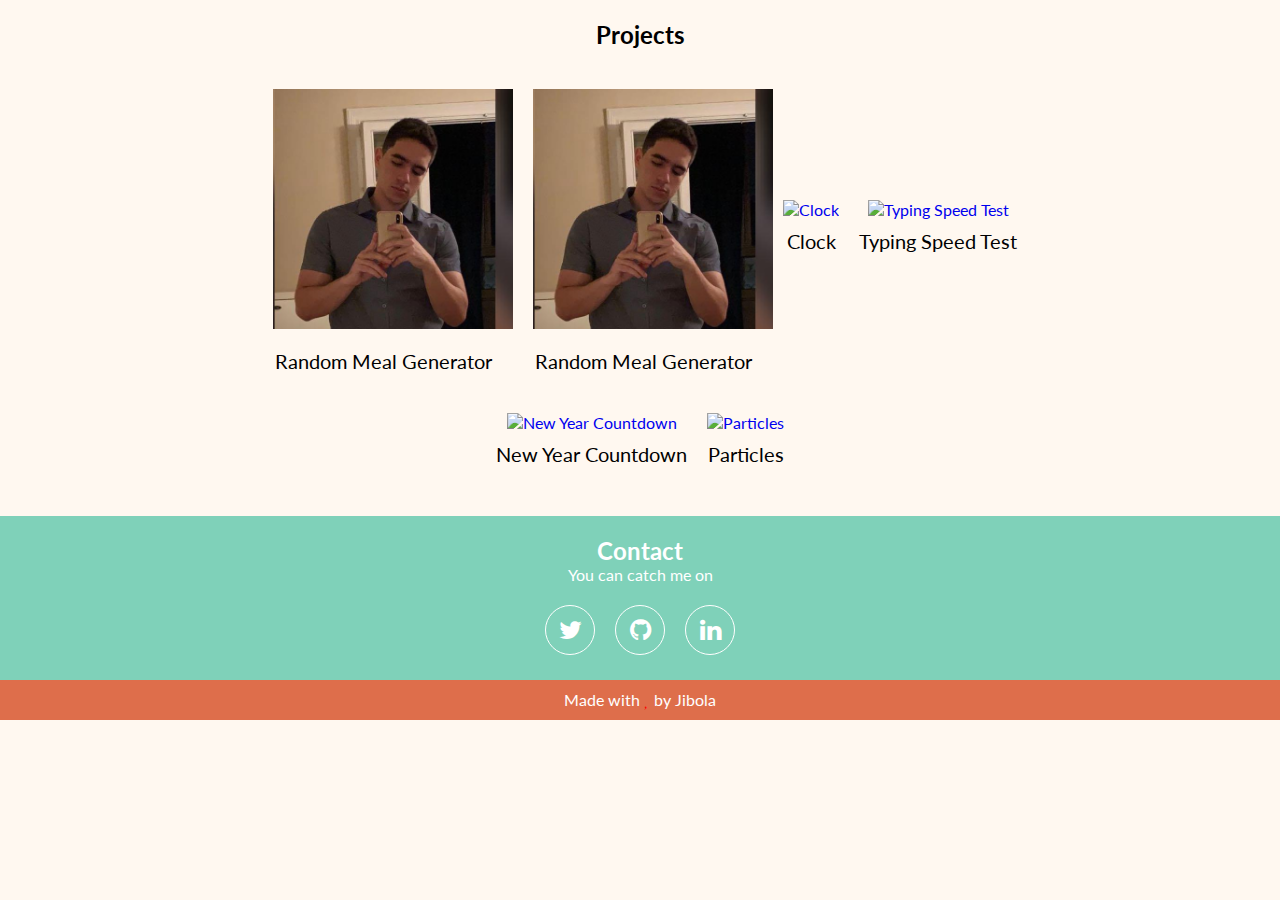
==== portfolio.html @ 043206ed "added portfolio" ====
<html lang="en">
<head>
    <meta charset="UTF-8">
    <meta http-equiv="X-UA-Compatible" content="IE=edge">
    <meta name="viewport" content="width=device-width, initial-scale=1.0">
    <title>Portfolio</title>
    <link rel="preconnect" href="https://fonts.gstatic.com">
    <link rel="stylesheet" href="portfoliostyle.css">
    <link href="https://fonts.googleapis.com/css2?family=Poppins:wght@100;300;400;600&display=swap" rel="stylesheet">
    <link rel="stylesheet" href="https://cdnjs.cloudflare.com/ajax/libs/font-awesome/4.7.0/css/font-awesome.min.css">
</head>
<body>
    <section id="projects">
        <h2>Projects</h2>
        <div class="projects-container">
        <div class="project-tile">  
            <input type="image" src="img/moi.jpeg" name="saveForm" class="project-tile" id="btn"/>
          <p>Random Meal Generator</p>
        </div>
        <div id="myModal" class="modal">
            <!-- Modal content -->
            <div class="modal-content">
              <span class="close">&times;</span>
              <p>Some text in the Modal..</p>
            </div>
        </div>
          
        <div class="project-tile">  
            <input type="image" src="img/moi.jpeg" name="saveForm" class="project-tile" id="btn"/>
          <p>Random Meal Generator</p>
        </div>
        <div id="myModal" class="modal">
            <!-- Modal content -->
            <div class="modal-content">
              <span class="close">&times;</span>
              <p>Some text in the Modal..</p>
            </div>
        </div>
          
        <a href="https://codepen.io/FlorinPop17/full/eYOqQLz" target="_blank"  class="project-tile">
          <img src="https://www.florin-pop.com/images/100Days100PRojects/Day%20016.jpg" alt="Clock">
          <p>Clock</p>
        </a>
          
        <a href="https://codepen.io/FlorinPop17/full/ExxYJdE" target="_blank"  class="project-tile">
          <img src="https://www.florin-pop.com/images/100Days100PRojects/Day%20018.jpg" alt="Typing Speed Test">
          <p>Typing Speed Test</p>
        </a>
          
        <a href="https://codepen.io/FlorinPop17/full/xxxEqGj" target="_blank"  class="project-tile">
          <img src="https://www.florin-pop.com/images/100Days100PRojects/Day%20031.jpg" alt="New Year Countdown">
          <p>New Year Countdown</p>
        </a>
          
        <a href="https://codepen.io/FlorinPop17/full/wvvrbmY" target="_blank" class="project-tile">
          <img src="https://www.florin-pop.com/images/100Days100PRojects/Day%20044.jpg" alt="Particles">
          <p>Particles</p>
        </a>
        </div>
      </section>
      
      <section id="contact" class="bg-blue">
        <h2>Contact</h2>
        <p>You can catch me on</p>
        <ul class="social-ul">
          <li><a href="https://twitter.com/" target="_blank"><i class="fa fa-twitter"></i></a></li>
          <li><a id="profile-link" href="https://github.com/" target="_blank"><i class="fa fa-github"></i></a></li>
          <li><a href="https://www.linkedin.com/" target="_blank"><i class="fa fa-linkedin"></i></a></li>   
        </ul>
      </section>
      
      <footer>
        Made with <i class="fas fa-heart"> </i> by Jibola
      </footer>
    
      <script src="portfolio.js"></script>
    
</body>
</html>
---- portfoliostyle.css ----
@import url('https://fonts.googleapis.com/css2?family=Lato&display=swap');

* {
  box-sizing: border-box;
}

body {
  background-color: #FFF8F0;
  font-family: 'Lato', sans-serif;
  margin: 0;
}

.modal {
    display: none; /* Hidden by default */
    position: fixed; /* Stay in place */
    z-index: 1; /* Sit on top */
    left: 0;
    top: 0;
    width: 100%; /* Full width */
    height: 100%; /* Full height */
    overflow: auto; /* Enable scroll if needed */
    background-color: rgb(0,0,0); /* Fallback color */
    background-color: rgba(0,0,0,0.4); /* Black w/ opacity */
  }
  
  /* Modal Content/Box */
  .modal-content {
    background-color: #fefefe;
    margin: 15% auto; /* 15% from the top and centered */
    padding: 20px;
    border: 1px solid #888;
    width: 80%; /* Could be more or less, depending on screen size */
  }
  
  /* The Close Button */
  .close {
    color: #aaa;
    float: right;
    font-size: 28px;
    font-weight: bold;
  }
  
  .close:hover,
  .close:focus {
    color: black;
    text-decoration: none;
    cursor: pointer;
  }

section {
    text-align: center;
    padding: 20px;
  }
  
  section h2 {
    margin: 0;
  }
  
  section p {
    margin-top: 0;
  }
  
  .projects-container {
    display: flex;
    flex-wrap: wrap;
    align-items: center;
    justify-content: center;
    max-width: 810px;
    margin: 20px auto 0;
  }
  
  .project-tile {
    margin: 10px;
    max-width: 240px;
    text-decoration: none;
    transition: transform 0.3s ease;
  }
  
  .project-tile:hover {
    transform: scale(1.05);
  }
  
  .project-tile img {
    max-width: 100%;
  }

  .project-tile saveForm{
    max-width: 100%;
  }
  
  .project-tile p {
    font-size: 20px;
    margin-top: 10px; 
    color: #000;
  }
  
  .bg-blue {
    background-color: #7FD1B9;
    color: #fff;
  }
  
  .social-ul {
    display: flex;
    flex-wrap: wrap;
    list-style-type: none;
    justify-content: center;
    padding: 0;
    margin: 0;
  }
  
  .social-ul a {
    border-radius: 50%;
    border: 1px solid #fff;
    color: #fff;
    display: inline-flex;
    align-items: center;
    justify-content: center;
    font-size: 25px;
    margin: 5px 10px;
    width: 50px;
    height: 50px;
    text-decoration: none;
  }
  
  footer {
    background-color: #DE6E4B;
    color: #fff;
    padding: 10px;
    text-align: center;
  }
  
  footer .fa-heart {
    color: red;
  }
  
  @media (max-width: 440px) {
    section {
      padding: 20px;
    }
  }
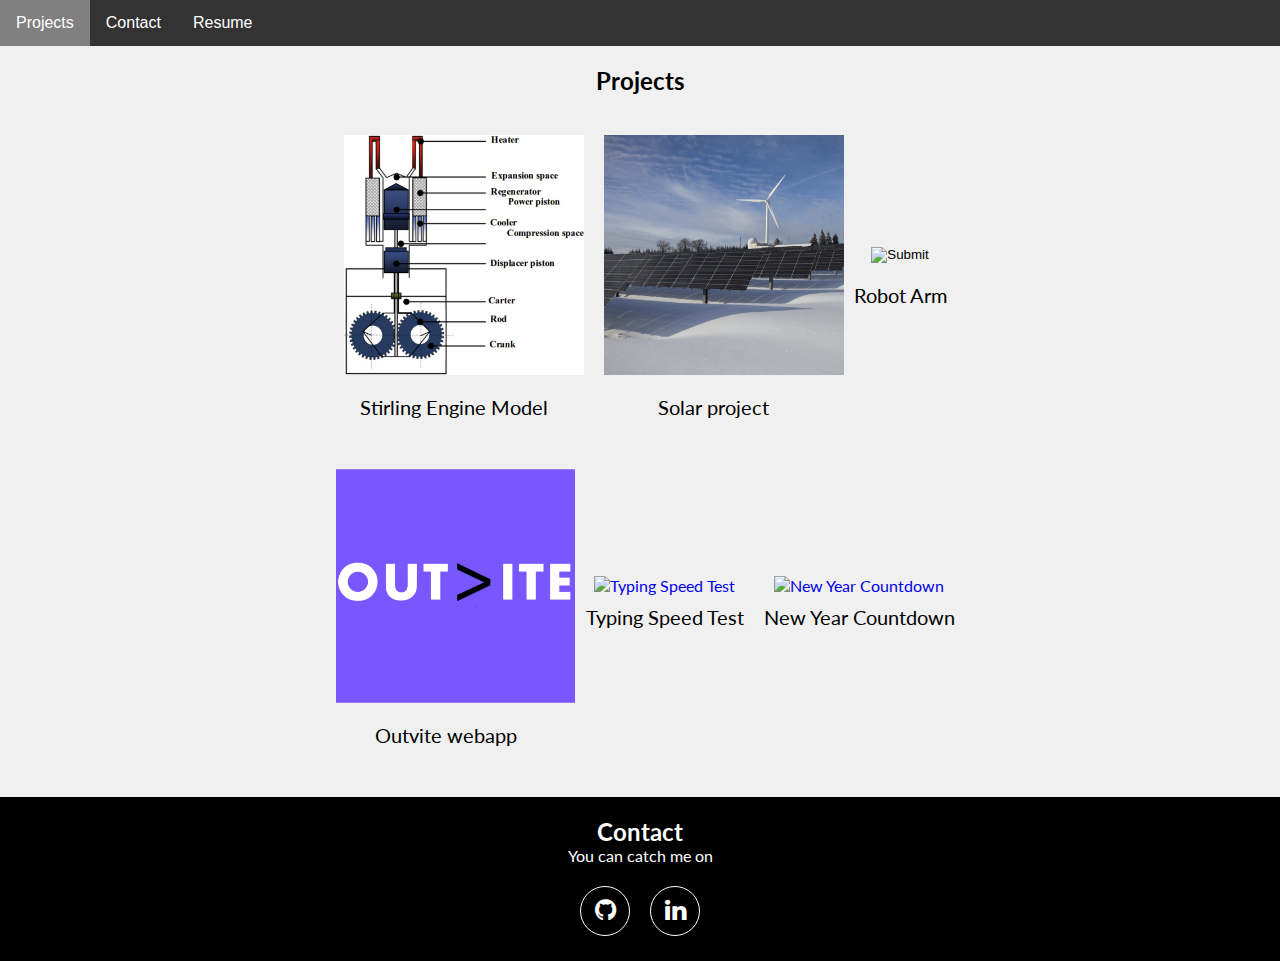
==== commit b122589e: "improvements" ====
--- a/portfolio.html
+++ b/portfolio.html
@@ -9,13 +9,19 @@
     <link href="https://fonts.googleapis.com/css2?family=Poppins:wght@100;300;400;600&display=swap" rel="stylesheet">
     <link rel="stylesheet" href="https://cdnjs.cloudflare.com/ajax/libs/font-awesome/4.7.0/css/font-awesome.min.css">
 </head>
+
 <body>
+    <div class="navbar">
+        <a href="#projects">Projects</a>
+        <a href="#contact">Contact</a>
+        <a href="resume.html">Resume</a>
+      </div>
     <section id="projects">
         <h2>Projects</h2>
         <div class="projects-container">
         <div class="project-tile">  
-            <input type="image" src="img/moi.jpeg" name="saveForm" class="project-tile" id="btn"/>
-          <p>Random Meal Generator</p>
+            <input type="image" src="img/stirlingengine.png" name="saveForm" class="project-tile" id="btn"/>
+          <p>Stirling Engine Model</p>
         </div>
         <div id="myModal" class="modal">
             <!-- Modal content -->
@@ -26,8 +32,8 @@
         </div>
           
         <div class="project-tile">  
-            <input type="image" src="img/moi.jpeg" name="saveForm" class="project-tile" id="btn"/>
-          <p>Random Meal Generator</p>
+            <input type="image" src="img/solarp.jpg" name="saveForm" class="project-tile" id="btn"/>
+          <p>Solar project</p>
         </div>
         <div id="myModal" class="modal">
             <!-- Modal content -->
@@ -37,10 +43,28 @@
             </div>
         </div>
           
-        <a href="https://codepen.io/FlorinPop17/full/eYOqQLz" target="_blank"  class="project-tile">
-          <img src="https://www.florin-pop.com/images/100Days100PRojects/Day%20016.jpg" alt="Clock">
-          <p>Clock</p>
-        </a>
+        <div class="project-tile">  
+            <input type="image" src="img/robotarm.PNG" name="saveForm" class="project-tile" id="btn"/>
+          <p>Robot Arm</p>
+        </div>
+        <div id="myModal" class="modal">
+            <!-- Modal content -->
+            <div class="modal-content">
+              <span class="close">&times;</span>
+              <p>Some text in the Modal..</p>
+            </div>
+        </div>
+        <div class="project-tile">  
+            <input type="image" src="img/Outvite_logo.png" name="saveForm" class="project-tile" id="btn"/>
+          <p>Outvite webapp</p>
+        </div>
+        <div id="myModal" class="modal">
+            <!-- Modal content -->
+            <div class="modal-content">
+              <span class="close">&times;</span>
+              <p>Some text in the Modal..</p>
+            </div>
+        </div>
           
         <a href="https://codepen.io/FlorinPop17/full/ExxYJdE" target="_blank"  class="project-tile">
           <img src="https://www.florin-pop.com/images/100Days100PRojects/Day%20018.jpg" alt="Typing Speed Test">
@@ -52,10 +76,6 @@
           <p>New Year Countdown</p>
         </a>
           
-        <a href="https://codepen.io/FlorinPop17/full/wvvrbmY" target="_blank" class="project-tile">
-          <img src="https://www.florin-pop.com/images/100Days100PRojects/Day%20044.jpg" alt="Particles">
-          <p>Particles</p>
-        </a>
         </div>
       </section>
       
@@ -63,15 +83,11 @@
         <h2>Contact</h2>
         <p>You can catch me on</p>
         <ul class="social-ul">
-          <li><a href="https://twitter.com/" target="_blank"><i class="fa fa-twitter"></i></a></li>
-          <li><a id="profile-link" href="https://github.com/" target="_blank"><i class="fa fa-github"></i></a></li>
-          <li><a href="https://www.linkedin.com/" target="_blank"><i class="fa fa-linkedin"></i></a></li>   
+          <li><a id="profile-link" href="https://github.com/mohsafwat23" target="_blank"><i class="fa fa-github"></i></a></li>
+          <li><a href="https://www.linkedin.com/in/mohamed-safwat-8640b0149/" target="_blank"><i class="fa fa-linkedin"></i></a></li>   
         </ul>
       </section>
       
-      <footer>
-        Made with <i class="fas fa-heart"> </i> by Jibola
-      </footer>
     
       <script src="portfolio.js"></script>
     
--- a/portfoliostyle.css
+++ b/portfoliostyle.css
@@ -5,10 +5,51 @@
 }
 
 body {
-  background-color: #FFF8F0;
+  background-color: rgb(240, 240, 240);
   font-family: 'Lato', sans-serif;
   margin: 0;
 }
+
+/* Navbar container */
+.navbar {
+    overflow: hidden;
+    background-color: #333;
+    font-family: Arial;
+  }
+  
+  /* Links inside the navbar */
+  .navbar a {
+    float: left;
+    font-size: 16px;
+    color: white;
+    text-align: center;
+    padding: 14px 16px;
+    text-decoration: none;
+  }
+  
+  /* The dropdown container */
+  .dropdown {
+    float: left;
+    overflow: hidden;
+  }
+  
+  /* Dropdown button */
+  .dropdown .dropbtn {
+    font-size: 16px;
+    border: none;
+    outline: none;
+    color: white;
+    padding: 14px 16px;
+    background-color: inherit;
+    font-family: inherit; /* Important for vertical align on mobile phones */
+    margin: 0; /* Important for vertical align on mobile phones */
+  }
+  
+  /* Add a red background color to navbar links on hover */
+  .navbar a:hover{
+    background-color: grey;
+  }
+
 
 .modal {
     display: none; /* Hidden by default */
@@ -84,8 +125,9 @@
     max-width: 100%;
   }
 
-  .project-tile saveForm{
+  .project-tile input{
     max-width: 100%;
+    max-height: 100%;
   }
   
   .project-tile p {
@@ -95,7 +137,7 @@
   }
   
   .bg-blue {
-    background-color: #7FD1B9;
+    background-color: black;
     color: #fff;
   }
   
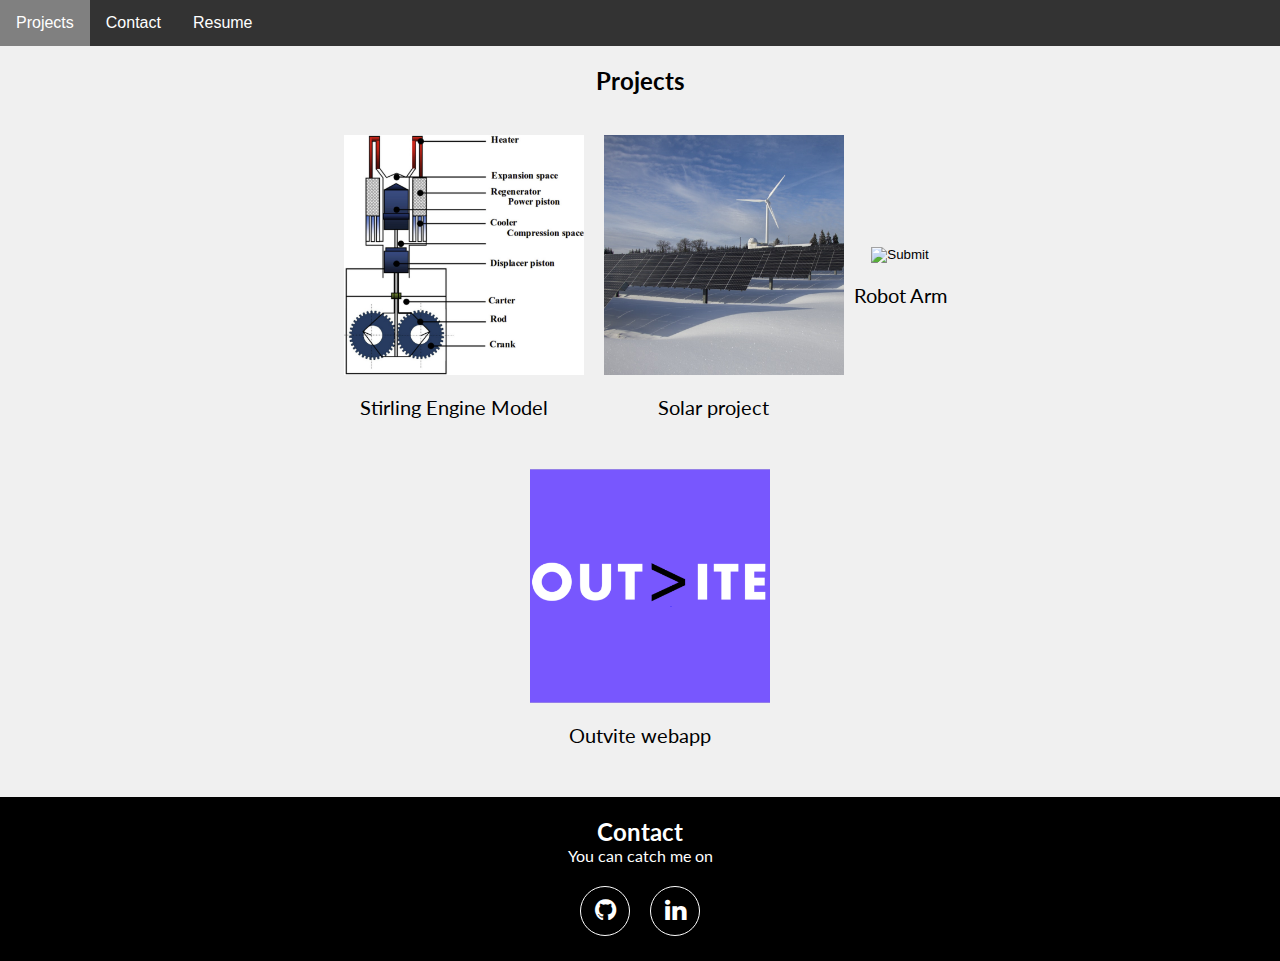
==== commit 53233ce4: "new" ====
--- a/portfolio.html
+++ b/portfolio.html
@@ -27,7 +27,21 @@
             <!-- Modal content -->
             <div class="modal-content">
               <span class="close">&times;</span>
-              <p>Some text in the Modal..</p>
+              <main class="main-content">
+              <section class="left-section">
+                <div class="left-content">
+                  <img src="img/matlabmodel.PNG" alt="Stirling Engine">
+                </div>
+              </section>
+              
+              <section class="right-section">
+                <div class="right-content">
+                  <p class="para">
+                    Worked on modeling a Stirling Engine as a team on Matlab. Made new Regenerator models that internally calculated the Parasitic Losses. Modified and improved the Regenerators to allow it to use realistic materials. Made documentations for the new regenerator models. Performed runs to identify the optimal parameters for highest efficiency.
+                </p>
+                </div>
+              </section>
+            </main>
             </div>
         </div>
           
@@ -66,7 +80,7 @@
             </div>
         </div>
           
-        <a href="https://codepen.io/FlorinPop17/full/ExxYJdE" target="_blank"  class="project-tile">
+        <!-- <a href="https://codepen.io/FlorinPop17/full/ExxYJdE" target="_blank"  class="project-tile">
           <img src="https://www.florin-pop.com/images/100Days100PRojects/Day%20018.jpg" alt="Typing Speed Test">
           <p>Typing Speed Test</p>
         </a>
@@ -74,7 +88,7 @@
         <a href="https://codepen.io/FlorinPop17/full/xxxEqGj" target="_blank"  class="project-tile">
           <img src="https://www.florin-pop.com/images/100Days100PRojects/Day%20031.jpg" alt="New Year Countdown">
           <p>New Year Countdown</p>
-        </a>
+        </a> -->
           
         </div>
       </section>
--- a/portfoliostyle.css
+++ b/portfoliostyle.css
@@ -27,24 +27,6 @@
     text-decoration: none;
   }
   
-  /* The dropdown container */
-  .dropdown {
-    float: left;
-    overflow: hidden;
-  }
-  
-  /* Dropdown button */
-  .dropdown .dropbtn {
-    font-size: 16px;
-    border: none;
-    outline: none;
-    color: white;
-    padding: 14px 16px;
-    background-color: inherit;
-    font-family: inherit; /* Important for vertical align on mobile phones */
-    margin: 0; /* Important for vertical align on mobile phones */
-  }
-  
   /* Add a red background color to navbar links on hover */
   .navbar a:hover{
     background-color: grey;
@@ -66,11 +48,10 @@
   
   /* Modal Content/Box */
   .modal-content {
-    background-color: #fefefe;
     margin: 15% auto; /* 15% from the top and centered */
-    padding: 20px;
     border: 1px solid #888;
     width: 80%; /* Could be more or less, depending on screen size */
+    background: white;
   }
   
   /* The Close Button */
@@ -79,6 +60,7 @@
     float: right;
     font-size: 28px;
     font-weight: bold;
+    padding: 0.5rem 0.5rem;
   }
   
   .close:hover,
@@ -87,6 +69,35 @@
     text-decoration: none;
     cursor: pointer;
   }
+
+  .main-content{
+    background-color: white;
+    width: 100%;
+    display: grid;
+    grid-template-columns: repeat(7, 1fr);
+}
+
+  .left-section{
+    grid-column: span 3;
+    height: 100%;
+  }
+
+  .left-content{
+    padding: 0.5rem 0.5rem;
+}
+
+.left-content img{
+  width: 100%;
+}
+
+  .right-section{
+    grid-column: span 4;
+    height: 100%;
+}
+
+.right-content{
+  padding: 2rem 3rem;
+}
 
 section {
     text-align: center;
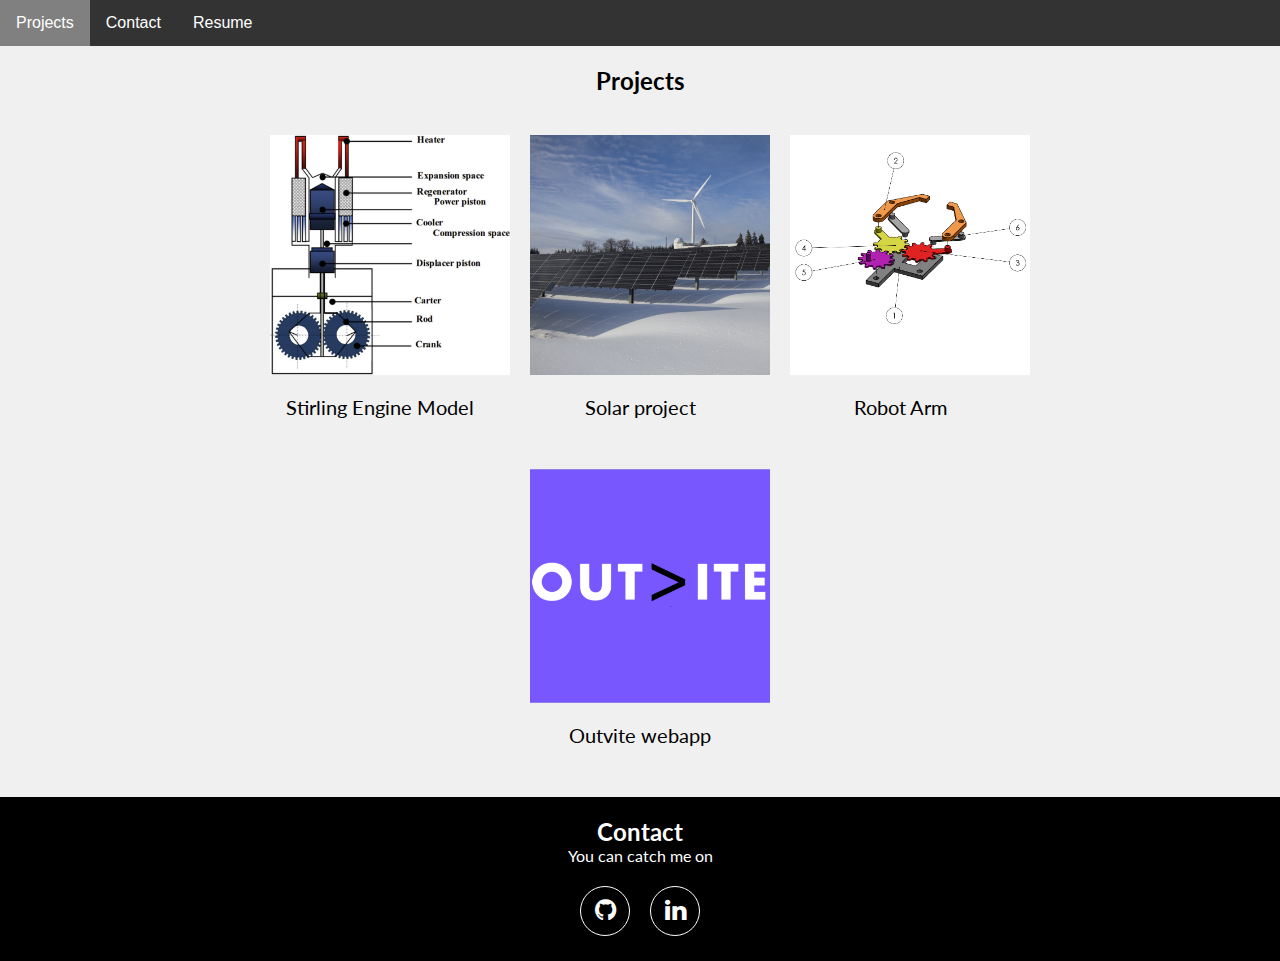
==== commit ee7cfc93: "new commit" ====
--- a/portfolio.html
+++ b/portfolio.html
@@ -58,7 +58,7 @@
         </div>
           
         <div class="project-tile">  
-            <input type="image" src="img/robotarm.PNG" name="saveForm" class="project-tile" id="btn"/>
+            <input type="image" src="img/robotarm.png" name="saveForm" class="project-tile" id="btn"/>
           <p>Robot Arm</p>
         </div>
         <div id="myModal" class="modal">
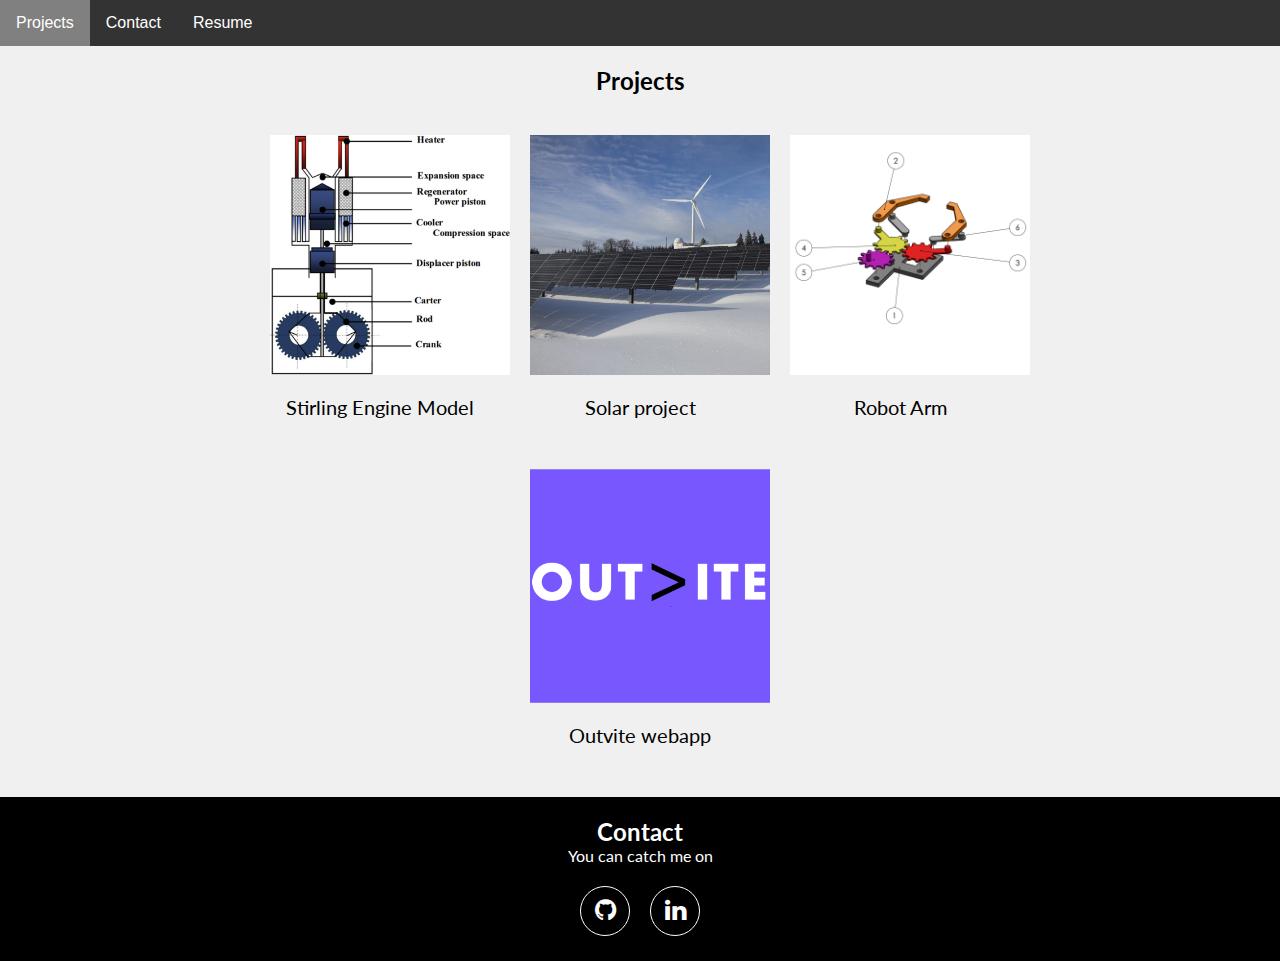
==== commit fdd8782e: "new commit" ====
--- a/portfolio.html
+++ b/portfolio.html
@@ -58,7 +58,7 @@
         </div>
           
         <div class="project-tile">  
-            <input type="image" src="img/robotarm.png" name="saveForm" class="project-tile" id="btn"/>
+            <input type="image" src="img/robot.jpg" name="saveForm" class="project-tile" id="btn"/>
           <p>Robot Arm</p>
         </div>
         <div id="myModal" class="modal">
